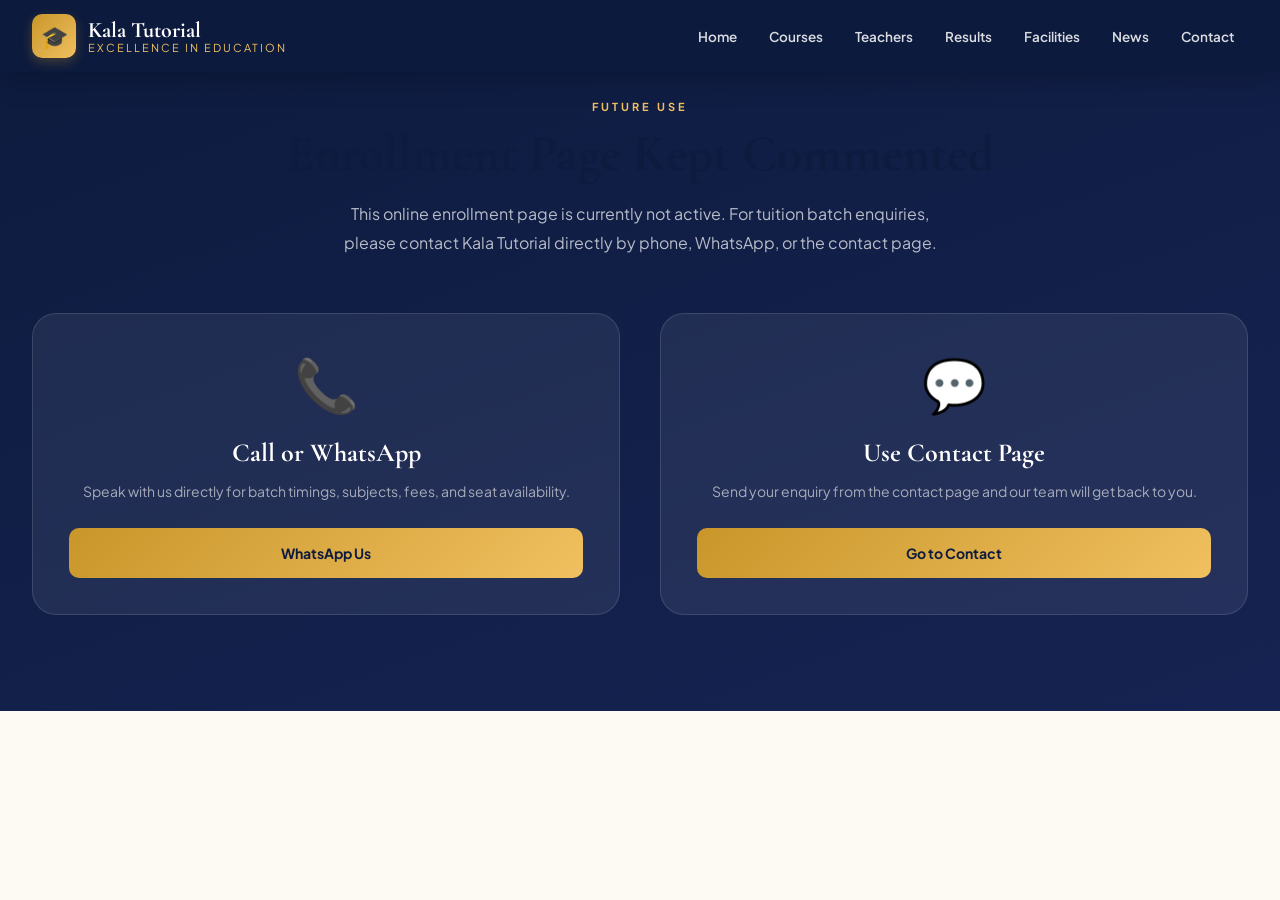
==== admission.html @ 223f5831 "Initialize project for Vercel deployment" ====
<!DOCTYPE html>
<html lang="en">
<head>
<meta charset="UTF-8">
<meta name="viewport" content="width=device-width, initial-scale=1.0">
<title>Admission | Kala Tutorial</title>
<link href="https://fonts.googleapis.com/css2?family=Cormorant+Garamond:ital,wght@0,400;0,600;0,700;1,400&family=Plus+Jakarta+Sans:wght@300;400;500;600;700&display=swap" rel="stylesheet">
<link rel="stylesheet" href="styles.css">
</head>
<body>
<nav id="navbar" class="scrolled">
  <div class="nav-inner">
    <a href="index.html" class="nav-logo">
      <div class="nav-logo-icon">&#127891;</div>
      <div class="nav-logo-text">Kala Tutorial<span>Excellence in Education</span></div>
    </a>
    <div class="nav-links">
      <a href="index.html">Home</a>
      <a href="courses.html">Courses</a>
      <a href="teachers.html">Teachers</a>
      <a href="results.html">Results</a>
      <a href="facilities.html">Facilities</a>
      <a href="news.html">News</a>
      <a href="contact.html">Contact</a>
      <!-- <a href="admission.html" class="nav-cta active">Enroll Now</a> -->
    </div>
  </div>
</nav>

<section id="admission" style="padding-top:100px">
  <div class="section-inner admission-inner">
    <div class="section-header center reveal">
      <div class="section-eyebrow" style="color:var(--gold-light)">Future Use</div>
      <h2 class="section-title">Enrollment Page Kept Commented</h2>
      <p class="section-sub" style="margin:0 auto;color:rgba(255,255,255,0.7)">This online enrollment page is currently not active. For tuition batch enquiries, please contact Kala Tutorial directly by phone, WhatsApp, or the contact page.</p>
    </div>
    <div class="portal-grid reveal">
      <div class="portal-card">
        <div class="portal-icon">&#128222;</div>
        <div class="portal-title">Call or WhatsApp</div>
        <p class="portal-desc">Speak with us directly for batch timings, subjects, fees, and seat availability.</p>
        <a href="https://wa.me/9177646445" class="btn-primary" style="width:100%;justify-content:center">WhatsApp Us</a>
      </div>
      <div class="portal-card">
        <div class="portal-icon">&#128172;</div>
        <div class="portal-title">Use Contact Page</div>
        <p class="portal-desc">Send your enquiry from the contact page and our team will get back to you.</p>
        <a href="contact.html" class="btn-primary" style="width:100%;justify-content:center">Go to Contact</a>
      </div>
    </div>
  </div>
</section>

<!-- Original enrollment page kept commented for later use.
<section id="admission" style="padding-top:100px">
  <div class="section-inner admission-inner">
    <div class="admission-grid">
      <div class="admission-info reveal">
        <div class="section-eyebrow" style="color:var(--gold-light)">Join Us</div>
        <h2 class="section-title">Admissions & Batch Enquiry</h2>
        <p class="section-sub">Simple, transparent process for joining our tuition batches. Limited seats available - enquire early.</p>
        <div class="process-steps">
          <div class="step-item"><div class="step-num">1</div><div><div class="step-title">Fill the Enquiry Form</div><div class="step-desc">Share your child's details and preferred subject or batch online, or visit our centre.</div></div></div>
          <div class="step-item"><div class="step-num">2</div><div><div class="step-title">Assessment Test</div><div class="step-desc">A short diagnostic test helps us understand your child's current level and support needs.</div></div></div>
          <div class="step-item"><div class="step-num">3</div><div><div class="step-title">Counselling Session</div><div class="step-desc">We recommend the right subject combination, batch, and study plan based on performance and goals.</div></div></div>
          <div class="step-item"><div class="step-num">4</div><div><div class="step-title">Fee Payment & Batch Confirmation</div><div class="step-desc">Complete the fee payment and receive your batch timing, fee receipt, and start date details.</div></div></div>
        </div>
        <div style="margin-top:28px;padding:16px 20px;background:rgba(201,150,42,0.1);border:1px solid rgba(201,150,42,0.25);border-radius:12px">
          <div style="font-size:13px;color:rgba(255,255,255,0.8)"><strong style="color:var(--gold-light)">Documents Required:</strong><br>Last mark sheet, one student photo, and parent contact details</div>
        </div>
      </div>
      <div class="admission-form reveal">
        <div class="form-title">&#128221; Tuition Enquiry Form</div>
        <div class="form-grid">
          <div class="form-field"><label class="form-label">Student Name</label><input class="form-input" type="text" placeholder="Full Name"></div>
          <div class="form-field"><label class="form-label">Parent Name</label><input class="form-input" type="text" placeholder="Parent / Guardian"></div>
          <div class="form-field"><label class="form-label">Class / Grade</label>
            <select class="form-select"><option value="">Select Class</option><option>Class 1-5</option><option>Class 6</option><option>Class 7</option><option>Class 8</option><option>Class 9</option><option>Class 10</option><option>Class 11 (Science)</option><option>Class 11 (Commerce)</option><option>Class 12 (Science)</option><option>Class 12 (Commerce)</option></select></div>
          <div class="form-field"><label class="form-label">Phone Number</label><input class="form-input" type="tel" placeholder="+91 77646 46445"></div>
          <div class="form-field full"><label class="form-label">Subjects Interested In</label><input class="form-input" type="text" placeholder="e.g. Mathematics, Physics, Chemistry"></div>
          <div class="form-field"><label class="form-label">Preferred Batch</label>
            <select class="form-select"><option>Morning Batch</option><option>Evening Batch</option><option>Weekend Batch</option></select></div>
          <div class="form-field"><label class="form-label">Board</label>
            <select class="form-select"><option>CBSE</option><option>State Board</option><option>ICSE</option><option>Other</option></select></div>
          <div class="form-field full"><label class="form-label">Message (Optional)</label><textarea class="form-textarea" placeholder="Any questions or special requirements?"></textarea></div>
        </div>
        <button class="btn-primary form-submit" onclick="submitForm()">Submit Enquiry &rarr;</button>
      </div>
    </div>
  </div>
</section>

<div class="modal-overlay" id="successModal">
  <div class="modal" style="text-align:center">
    <button class="modal-close" onclick="closeSuccess()">&#10005;</button>
    <div class="modal-icon">&#9989;</div>
    <div class="modal-title">Enquiry Submitted!</div>
    <p class="modal-sub" style="margin-bottom:24px">Thank you! Our team will contact you within 24 hours on WhatsApp or phone.</p>
    <button class="btn-primary" style="margin:0 auto" onclick="closeSuccess()">Great, Thanks!</button>
  </div>
</div>
-->

<script src="script.js"></script>
</body>
</html>
---- styles.css ----
:root {
  --navy: #0d1b3e;
  --navy-light: #162352;
  --gold: #c9962a;
  --gold-light: #f0c060;
  --cream: #fdf9f3;
  --white: #ffffff;
  --gray: #6b7280;
  --gray-light: #f3f0eb;
  --green: #1a7a4a;
  --red: #c0392b;
  --text: #1a1a2e;
  --border: #e2dbd0;
  --shadow: 0 8px 40px rgba(13,27,62,0.10);
  --shadow-gold: 0 8px 32px rgba(201,150,42,0.18);
}

*,*::before,*::after{box-sizing:border-box;margin:0;padding:0}
html{scroll-behavior:smooth}
body{font-family:'Plus Jakarta Sans',sans-serif;background:var(--cream);color:var(--text);overflow-x:hidden}

/* ===== SCROLLBAR ===== */
::-webkit-scrollbar{width:6px}
::-webkit-scrollbar-track{background:var(--cream)}
::-webkit-scrollbar-thumb{background:var(--gold);border-radius:3px}

/* ===== NAV ===== */
#navbar{position:fixed;top:0;left:0;right:0;z-index:1000;transition:all 0.3s ease;background:linear-gradient(135deg,var(--navy) 0%,var(--navy-light) 100%);box-shadow:0 4px 20px rgba(13,27,62,0.3)}
#navbar.scrolled{background:rgba(13,27,62,0.98);backdrop-filter:blur(16px);box-shadow:0 4px 30px rgba(0,0,0,0.25)}
.nav-inner{max-width:1280px;margin:0 auto;padding:0 32px;display:flex;align-items:center;justify-content:space-between;height:72px}
.nav-logo{display:flex;align-items:center;gap:12px;text-decoration:none;transition:transform 0.2s}
.nav-logo:hover{transform:scale(1.02)}
.nav-logo-icon{width:44px;height:44px;background:linear-gradient(135deg,var(--gold),var(--gold-light));border-radius:10px;display:flex;align-items:center;justify-content:center;font-size:22px;flex-shrink:0;box-shadow:0 4px 12px rgba(201,150,42,0.3)}
.nav-logo-text{font-family:'Cormorant Garamond',serif;font-size:22px;font-weight:700;color:white;line-height:1.1}
.nav-logo-text span{display:block;font-size:11px;font-family:'Plus Jakarta Sans',sans-serif;font-weight:400;color:var(--gold-light);letter-spacing:2px;text-transform:uppercase}
.nav-links{display:flex;align-items:center;gap:4px}
.nav-links a{color:rgba(255,255,255,0.85);text-decoration:none;font-size:13.5px;font-weight:600;padding:8px 14px;border-radius:8px;transition:all 0.2s;position:relative}
.nav-links a:hover{color:white;background:rgba(255,255,255,0.15)}
.nav-links a.active{color:var(--gold-light);background:rgba(201,150,42,0.15)}
.nav-cta{background:linear-gradient(135deg,var(--gold),var(--gold-light));color:var(--navy)!important;padding:10px 22px!important;border-radius:8px!important;font-weight:700!important;font-size:13px!important;box-shadow:0 4px 12px rgba(201,150,42,0.3)!important}
.nav-cta:hover{transform:translateY(-2px);box-shadow:0 6px 20px rgba(201,150,42,0.4)!important;background:linear-gradient(135deg,var(--gold-light),var(--gold))!important}
.hamburger{display:none;flex-direction:column;gap:5px;cursor:pointer;padding:8px}
.hamburger span{display:block;width:24px;height:2px;background:white;border-radius:2px;transition:all 0.3s}
.mobile-menu{display:none;position:fixed;top:72px;left:0;right:0;background:linear-gradient(180deg,var(--navy) 0%,var(--navy-light) 100%);padding:20px 32px;flex-direction:column;gap:4px;z-index:999;box-shadow:0 8px 24px rgba(0,0,0,0.3)}
.mobile-menu a{color:rgba(255,255,255,0.85);text-decoration:none;font-size:14px;font-weight:600;padding:12px 0;border-bottom:1px solid rgba(255,255,255,0.1);transition:color 0.2s}
.mobile-menu a:hover{color:var(--gold-light)}
.mobile-menu.open{display:flex}

/* ===== HERO ===== */
#hero{min-height:100vh;background:linear-gradient(160deg,var(--navy) 0%,var(--navy-light) 60%,#1e3a5f 100%);position:relative;display:flex;align-items:center;overflow:hidden}
.hero-bg-circles{position:absolute;inset:0;overflow:hidden;pointer-events:none}
.hero-circle{position:absolute;border-radius:50%;opacity:0.06}
.hero-circle:nth-child(1){width:600px;height:600px;background:var(--gold);top:-200px;right:-100px}
.hero-circle:nth-child(2){width:400px;height:400px;background:var(--gold-light);bottom:-150px;left:-100px}
.hero-circle:nth-child(3){width:200px;height:200px;background:white;top:40%;right:20%}
.hero-grid{position:absolute;inset:0;background-image:linear-gradient(rgba(255,255,255,0.03) 1px,transparent 1px),linear-gradient(90deg,rgba(255,255,255,0.03) 1px,transparent 1px);background-size:60px 60px}
.hero-inner{max-width:1280px;margin:0 auto;padding:120px 32px 80px;display:grid;grid-template-columns:1fr 1fr;gap:64px;align-items:center;position:relative;z-index:2}
.hero-badge{display:inline-flex;align-items:center;gap:8px;background:rgba(201,150,42,0.15);border:1px solid rgba(201,150,42,0.3);border-radius:30px;padding:8px 18px;margin-bottom:24px}
.hero-badge-dot{width:8px;height:8px;border-radius:50%;background:var(--gold);animation:pulse 2s infinite}
.hero-badge span{font-size:12px;color:var(--gold-light);font-weight:600;letter-spacing:1px;text-transform:uppercase}
@keyframes pulse{0%,100%{opacity:1;transform:scale(1)}50%{opacity:0.6;transform:scale(1.2)}}
.hero-title{font-family:'Cormorant Garamond',serif;font-size:clamp(42px,5vw,72px);font-weight:700;color:white;line-height:1.1;margin-bottom:24px}
.hero-title em{color:var(--gold-light);font-style:italic}
.hero-subtitle{font-size:16px;color:rgba(255,255,255,0.7);line-height:1.8;margin-bottom:40px;max-width:480px}
.hero-actions{display:flex;gap:16px;flex-wrap:wrap}
.btn-primary{background:linear-gradient(135deg,var(--gold),var(--gold-light));color:var(--navy);font-weight:700;font-size:14px;padding:16px 32px;border-radius:10px;text-decoration:none;transition:all 0.25s;border:none;cursor:pointer;display:inline-flex;align-items:center;gap:8px}
.btn-primary:hover{transform:translateY(-2px);box-shadow:var(--shadow-gold)}
.btn-outline{background:transparent;border:2px solid rgba(255,255,255,0.3);color:white;font-weight:600;font-size:14px;padding:14px 28px;border-radius:10px;text-decoration:none;transition:all 0.25s;cursor:pointer;display:inline-flex;align-items:center;gap:8px}
.btn-outline:hover{border-color:white;background:rgba(255,255,255,0.08)}
.hero-stats{display:flex;gap:32px;margin-top:48px;padding-top:40px;border-top:1px solid rgba(255,255,255,0.1)}
.hero-stat .num{font-family:'Cormorant Garamond',serif;font-size:36px;font-weight:700;color:var(--gold-light)}
.hero-stat .lbl{font-size:12px;color:rgba(255,255,255,0.55);margin-top:2px;letter-spacing:0.5px}
.hero-visual{position:relative}
.hero-card-stack{position:relative;height:420px}
.hero-card{position:absolute;background:rgba(255,255,255,0.07);backdrop-filter:blur(12px);border:1px solid rgba(255,255,255,0.12);border-radius:20px;padding:24px;color:white}
.hero-card:nth-child(1){width:280px;top:0;right:0;animation:float1 4s ease-in-out infinite}
.hero-card:nth-child(2){width:240px;top:140px;right:80px;animation:float2 5s ease-in-out infinite}
.hero-card:nth-child(3){width:200px;bottom:20px;right:20px;animation:float3 3.5s ease-in-out infinite}
@keyframes float1{0%,100%{transform:translateY(0)}50%{transform:translateY(-12px)}}
@keyframes float2{0%,100%{transform:translateY(0)}50%{transform:translateY(10px)}}
@keyframes float3{0%,100%{transform:translateY(0)}50%{transform:translateY(-8px)}}
.hc-icon{font-size:28px;margin-bottom:12px}
.hc-title{font-size:14px;font-weight:700;margin-bottom:4px}
.hc-sub{font-size:12px;color:rgba(255,255,255,0.6)}
.hc-bar{height:4px;background:rgba(255,255,255,0.1);border-radius:2px;margin-top:14px;overflow:hidden}
.hc-fill{height:100%;border-radius:2px;background:linear-gradient(90deg,var(--gold),var(--gold-light))}

/* ===== SECTION SHARED ===== */
section{padding:96px 32px}
.section-inner{max-width:1280px;margin:0 auto}
.section-eyebrow{font-size:11px;font-weight:700;letter-spacing:3px;text-transform:uppercase;color:var(--gold);margin-bottom:12px}
.section-title{font-family:'Cormorant Garamond',serif;font-size:clamp(32px,4vw,52px);font-weight:700;color:var(--navy);line-height:1.15;margin-bottom:16px}
.section-sub{font-size:16px;color:var(--gray);line-height:1.8;max-width:600px}
.section-header{margin-bottom:56px}
.section-header.center{text-align:center}
.section-header.center .section-sub{margin:0 auto}

/* ===== COURSES ===== */
#courses{background:white}
.courses-grid{display:grid;grid-template-columns:repeat(auto-fill,minmax(300px,1fr));gap:24px}
.course-card{border:1.5px solid var(--border);border-radius:20px;overflow:hidden;transition:all 0.3s;cursor:pointer}
.course-card:hover{transform:translateY(-6px);box-shadow:var(--shadow);border-color:var(--gold)}
.cc-header{padding:28px 28px 20px;background:linear-gradient(135deg,var(--navy),var(--navy-light))}
.cc-icon{font-size:36px;margin-bottom:14px;display:block}
.cc-subject{font-family:'Cormorant Garamond',serif;font-size:22px;font-weight:700;color:white;margin-bottom:4px}
.cc-grade{font-size:12px;color:rgba(255,255,255,0.6);letter-spacing:1px;text-transform:uppercase}
.cc-body{padding:22px 28px}
.cc-row{display:flex;justify-content:space-between;align-items:center;font-size:13px;padding:8px 0;border-bottom:1px solid var(--gray-light)}
.cc-row:last-of-type{border-bottom:none}
.cc-label{color:var(--gray)}
.cc-value{font-weight:600;color:var(--navy)}
.cc-fee{font-family:'Cormorant Garamond',serif;font-size:22px;font-weight:700;color:var(--gold);margin-top:16px}
.cc-enroll{display:block;text-align:center;background:var(--navy);color:white;padding:12px;border-radius:10px;margin-top:16px;text-decoration:none;font-size:13px;font-weight:600;transition:background 0.2s}
.course-card:hover .cc-enroll{background:var(--gold);color:var(--navy)}

/* ===== TEACHERS ===== */
#founder{background:linear-gradient(135deg,var(--navy) 0%,#1d3b68 52%,#234a7c 100%);color:white;padding-top:120px;position:relative;overflow:hidden}
#founder::before{content:'';position:absolute;inset:0;background-image:radial-gradient(rgba(247,231,186,0.12) 1px,transparent 1px);background-size:28px 28px;opacity:0.35}
.founder-layout{position:relative;z-index:1;display:grid;grid-template-columns:minmax(280px,360px) minmax(0,1fr);gap:56px;align-items:center}
.founder-visual{display:flex;flex-direction:column;align-items:center}
.founder-photo-card{width:min(100%,340px);padding:14px;border-radius:36px;background:linear-gradient(160deg,rgba(255,255,255,0.18),rgba(255,255,255,0.05));box-shadow:0 24px 70px rgba(0,0,0,0.28);backdrop-filter:blur(6px)}
.founder-photo-image{display:block;width:100%;height:auto;border-radius:28px;background:#123}
.founder-badge{margin-top:18px;padding:10px 18px;border-radius:999px;background:rgba(247,231,186,0.14);border:1px solid rgba(247,231,186,0.28);color:var(--gold-light);font-size:12px;font-weight:700;letter-spacing:1.2px;text-transform:uppercase}
.founder-copy{max-width:760px}
.founder-eyebrow{color:var(--gold-light)}
.founder-title{color:white;margin:12px 0 16px}
.founder-lead{font-size:18px;line-height:1.8;color:rgba(255,255,255,0.9);margin-bottom:16px}
.founder-text{font-size:15px;line-height:1.9;color:rgba(255,255,255,0.72);margin-bottom:28px}
.founder-meta-grid{display:grid;grid-template-columns:repeat(2,minmax(0,1fr));gap:16px}
.founder-meta-card{padding:18px 20px;border-radius:18px;background:white;color:var(--navy);box-shadow:0 16px 30px rgba(0,0,0,0.14)}
.founder-meta-label{font-size:12px;font-weight:700;letter-spacing:1px;text-transform:uppercase;color:var(--gray);margin-bottom:8px}
.founder-meta-value{font-size:15px;font-weight:600;line-height:1.6}
#teachers{background:var(--gray-light)}
.teachers-grid{display:grid;grid-template-columns:repeat(auto-fill,minmax(240px,1fr));gap:24px}
.teacher-card{background:white;border-radius:20px;overflow:hidden;text-align:center;transition:all 0.3s;border:1.5px solid var(--border)}
.teacher-card:hover{transform:translateY(-4px);box-shadow:var(--shadow)}
.tc-avatar{height:140px;display:flex;align-items:center;justify-content:center;font-size:60px;background:linear-gradient(135deg,var(--gray-light),var(--border))}
.tc-body{padding:20px 18px}
.tc-name{font-family:'Cormorant Garamond',serif;font-size:20px;font-weight:700;color:var(--navy);margin-bottom:4px}
.tc-subject{font-size:12px;color:var(--gold);font-weight:700;letter-spacing:1px;text-transform:uppercase;margin-bottom:8px}
.tc-exp{font-size:13px;color:var(--gray);margin-bottom:10px}
.tc-qual{font-size:12px;background:var(--gray-light);color:var(--navy);padding:4px 12px;border-radius:20px;display:inline-block;font-weight:500}

/* ===== RESULTS ===== */
#results{background:linear-gradient(160deg,var(--navy) 0%,#1a2d5e 100%);position:relative;overflow:hidden}
#results::before{content:'';position:absolute;inset:0;background-image:radial-gradient(rgba(201,150,42,0.08) 1px,transparent 1px);background-size:40px 40px}
.results-inner{position:relative;z-index:2}
.results-grid{display:grid;grid-template-columns:1fr 1fr;gap:40px;align-items:center}
.results-content .section-title{color:white}
.results-content .section-sub{color:rgba(255,255,255,0.65)}
.toppers-list{margin-top:36px;display:flex;flex-direction:column;gap:16px}
.topper-item{display:flex;align-items:center;gap:16px;background:rgba(255,255,255,0.06);border:1px solid rgba(255,255,255,0.1);border-radius:14px;padding:16px 20px}
.topper-rank{width:36px;height:36px;border-radius:50%;display:flex;align-items:center;justify-content:center;font-size:16px;font-weight:800;font-family:'Cormorant Garamond',serif;flex-shrink:0}
.rank-gold{background:var(--gold);color:var(--navy)}
.rank-silver{background:#b0b0b0;color:white}
.rank-bronze{background:#cd7f32;color:white}
.topper-info{flex:1}
.topper-name{font-weight:700;color:white;font-size:15px}
.topper-subject{font-size:12px;color:rgba(255,255,255,0.55)}
.topper-score{font-family:'Cormorant Garamond',serif;font-size:22px;font-weight:700;color:var(--gold-light)}
.results-stats{display:grid;grid-template-columns:1fr 1fr;gap:20px}
.result-stat{background:rgba(255,255,255,0.06);border:1px solid rgba(255,255,255,0.1);border-radius:16px;padding:28px;text-align:center}
.result-stat .big{font-family:'Cormorant Garamond',serif;font-size:48px;font-weight:700;color:var(--gold-light);line-height:1}
.result-stat .lbl{font-size:13px;color:rgba(255,255,255,0.55);margin-top:8px}

/* ===== TESTIMONIALS ===== */
#testimonials{background:white}
.testimonials-grid{display:grid;grid-template-columns:repeat(auto-fill,minmax(320px,1fr));gap:24px}
.testi-card{background:var(--cream);border:1.5px solid var(--border);border-radius:20px;padding:30px;position:relative;transition:all 0.3s}
.testi-card:hover{transform:translateY(-4px);box-shadow:var(--shadow);border-color:var(--gold)}
.testi-quote{font-size:48px;color:var(--gold);line-height:1;font-family:'Cormorant Garamond',serif;margin-bottom:12px}
.testi-text{font-size:14px;color:var(--gray);line-height:1.8;margin-bottom:20px}
.testi-author{display:flex;align-items:center;gap:12px}
.testi-avatar{width:44px;height:44px;border-radius:50%;background:linear-gradient(135deg,var(--navy),var(--navy-light));display:flex;align-items:center;justify-content:center;font-size:18px;flex-shrink:0}
.testi-name{font-weight:700;font-size:14px;color:var(--navy)}
.testi-role{font-size:12px;color:var(--gray)}
.testi-stars{color:var(--gold);font-size:13px;margin-bottom:14px}

/* ===== GALLERY ===== */
#gallery{background:linear-gradient(180deg,#f7f2ea 0%,white 100%);position:relative;overflow:hidden}
#gallery::before{content:'';position:absolute;inset:0;background:radial-gradient(circle at top right,rgba(201,150,42,0.12),transparent 28%),radial-gradient(circle at bottom left,rgba(13,27,62,0.08),transparent 26%)}
#gallery .section-inner{position:relative;z-index:1}
.gallery-grid{display:grid;grid-template-columns:repeat(12,minmax(0,1fr));grid-auto-rows:76px;gap:22px}
.gallery-item{grid-column:span 4;grid-row:span 4;background:white;border:1.5px solid var(--border);border-radius:28px;overflow:hidden;display:grid;grid-template-rows:minmax(0,1fr) auto;min-height:0;box-shadow:0 18px 50px rgba(13,27,62,0.08);transition:transform 0.3s,border-color 0.3s,box-shadow 0.3s}
.gallery-item:hover{transform:translateY(-6px);border-color:rgba(201,150,42,0.5);box-shadow:0 24px 60px rgba(13,27,62,0.14)}
.gallery-item.large{grid-column:span 6;grid-row:span 5}
.gallery-item.medium{grid-column:span 6;grid-row:span 4}
.gallery-visual{position:relative;min-height:220px;padding:24px;display:flex;align-items:flex-end}
.gallery-visual::before{content:'';position:absolute;inset:16px;border-radius:22px;border:1px solid rgba(255,255,255,0.18);background:linear-gradient(180deg,rgba(255,255,255,0.08),rgba(255,255,255,0))}
.gallery-visual::after{content:'';position:absolute;width:180px;height:180px;border-radius:50%;right:-36px;top:-42px;background:rgba(255,255,255,0.12);filter:blur(2px)}
.gallery-badge{position:absolute;top:24px;left:24px;padding:8px 14px;border-radius:999px;background:rgba(255,255,255,0.14);border:1px solid rgba(255,255,255,0.2);color:white;font-size:11px;font-weight:700;letter-spacing:1.2px;text-transform:uppercase;backdrop-filter:blur(10px)}
.gallery-icon-wrap{position:relative;z-index:1;width:88px;height:88px;border-radius:24px;background:rgba(255,255,255,0.16);border:1px solid rgba(255,255,255,0.18);display:flex;align-items:center;justify-content:center;font-size:40px;backdrop-filter:blur(8px);box-shadow:0 18px 32px rgba(0,0,0,0.18)}
.gallery-body{padding:22px 22px 24px;background:white}
.gallery-kicker{font-size:11px;font-weight:700;letter-spacing:1.8px;text-transform:uppercase;color:var(--gold);margin-bottom:10px}
.gallery-title{font-family:'Cormorant Garamond',serif;font-size:28px;font-weight:700;line-height:1.12;color:var(--navy);margin-bottom:12px}
.gallery-item:not(.large) .gallery-title{font-size:24px}
.gallery-copy{font-size:14px;line-height:1.75;color:var(--gray)}
.gallery-meta{display:flex;flex-wrap:wrap;gap:10px;margin-top:18px}
.gallery-meta span{display:inline-flex;align-items:center;padding:7px 12px;border-radius:999px;background:var(--gray-light);font-size:12px;font-weight:600;color:var(--navy)}
.theme-honors .gallery-visual{background:linear-gradient(145deg,#0f2047,#214b83)}
.theme-labs .gallery-visual{background:linear-gradient(145deg,#165242,#2d9e6b)}
.theme-library .gallery-visual{background:linear-gradient(145deg,#6d4314,#c9962a)}
.theme-quiz .gallery-visual{background:linear-gradient(145deg,#44206b,#8352c2)}
.theme-arts .gallery-visual{background:linear-gradient(145deg,#1c4970,#3aa1dd)}
.theme-sports .gallery-visual{background:linear-gradient(145deg,#741f1f,#d04b4b)}

/* ===== SCHEDULE ===== */
#schedule{background:white}
.schedule-table{width:100%;border-collapse:collapse;border-radius:16px;overflow:hidden;box-shadow:var(--shadow)}
.schedule-table th{background:var(--navy);color:white;padding:16px 20px;text-align:left;font-size:13px;font-weight:600;letter-spacing:0.5px}
.schedule-table td{padding:14px 20px;font-size:14px;border-bottom:1px solid var(--gray-light)}
.schedule-table tr:last-child td{border-bottom:none}
.schedule-table tr:hover td{background:var(--gray-light)}
.batch-tag{display:inline-block;font-size:11px;padding:3px 10px;border-radius:20px;font-weight:700}
.batch-morning{background:#dbeafe;color:#1e40af}
.batch-evening{background:#fef3c7;color:#92400e}
.batch-weekend{background:#d1fae5;color:#065f46}

/* ===== FEES ===== */
#fees{background:var(--gray-light)}
.fees-grid{display:grid;grid-template-columns:repeat(auto-fill,minmax(280px,1fr));gap:24px}
.fee-card{background:white;border:2px solid var(--border);border-radius:20px;padding:32px;transition:all 0.3s;position:relative;overflow:hidden}
.fee-card.popular{border-color:var(--gold)}
.fee-card.popular::before{content:'MOST POPULAR';position:absolute;top:16px;right:-28px;background:var(--gold);color:var(--navy);font-size:10px;font-weight:800;padding:6px 36px;transform:rotate(45deg);letter-spacing:1px}
.fee-plan{font-size:12px;font-weight:700;letter-spacing:2px;text-transform:uppercase;color:var(--gray);margin-bottom:12px}
.fee-amount{font-family:'Cormorant Garamond',serif;font-size:48px;font-weight:700;color:var(--navy);margin-bottom:4px}
.fee-amount span{font-size:20px;font-family:'Plus Jakarta Sans',sans-serif}
.fee-period{font-size:13px;color:var(--gray);margin-bottom:24px}
.fee-features{list-style:none;margin-bottom:28px}
.fee-features li{font-size:14px;padding:8px 0;border-bottom:1px solid var(--gray-light);display:flex;align-items:center;gap:10px;color:var(--text)}
.fee-features li::before{content:'✓';color:var(--green);font-weight:800;font-size:13px;flex-shrink:0}
.fee-card:hover{transform:translateY(-4px);box-shadow:var(--shadow)}

/* ===== FACILITIES ===== */
#facilities{background:white}
.facilities-grid{display:grid;grid-template-columns:repeat(auto-fill,minmax(200px,1fr));gap:20px}
.facility-item{text-align:center;padding:32px 20px;border:1.5px solid var(--border);border-radius:16px;transition:all 0.3s}
.facility-item:hover{border-color:var(--gold);transform:translateY(-4px);box-shadow:var(--shadow)}
.facility-icon{font-size:40px;margin-bottom:14px}
.facility-name{font-weight:700;font-size:14px;color:var(--navy);margin-bottom:6px}
.facility-desc{font-size:12px;color:var(--gray);line-height:1.6}

/* ===== ADMISSION ===== */
#admission{background:linear-gradient(160deg,#0d1b3e,#162352)}
.admission-inner{position:relative;z-index:2}
.admission-grid{display:grid;grid-template-columns:1fr 1fr;gap:64px;align-items:start}
.admission-info .section-title{color:white}
.admission-info .section-sub{color:rgba(255,255,255,0.65)}
.process-steps{margin-top:36px;display:flex;flex-direction:column;gap:0}
.step-item{display:flex;gap:20px;position:relative;padding-bottom:32px}
.step-item:last-child{padding-bottom:0}
.step-item::before{content:'';position:absolute;left:16px;top:36px;bottom:0;width:1px;background:rgba(201,150,42,0.3)}
.step-item:last-child::before{display:none}
.step-num{width:32px;height:32px;border-radius:50%;background:var(--gold);color:var(--navy);font-weight:800;font-size:14px;display:flex;align-items:center;justify-content:center;flex-shrink:0;margin-top:2px}
.step-title{font-weight:700;color:white;margin-bottom:4px;font-size:15px}
.step-desc{font-size:13px;color:rgba(255,255,255,0.55);line-height:1.6}
.admission-form{background:white;border-radius:24px;padding:36px}
.form-title{font-family:'Cormorant Garamond',serif;font-size:24px;font-weight:700;color:var(--navy);margin-bottom:28px}
.form-grid{display:grid;grid-template-columns:1fr 1fr;gap:16px}
.form-field{display:flex;flex-direction:column;gap:6px}
.form-field.full{grid-column:span 2}
.form-label{font-size:12px;font-weight:700;color:var(--navy);letter-spacing:0.5px;text-transform:uppercase}
.form-input,.form-select,.form-textarea{width:100%;padding:12px 16px;border:1.5px solid var(--border);border-radius:10px;font-family:'Plus Jakarta Sans',sans-serif;font-size:14px;color:var(--text);background:var(--cream);outline:none;transition:border-color 0.2s}
.form-input:focus,.form-select:focus,.form-textarea:focus{border-color:var(--gold)}
.form-textarea{resize:vertical;min-height:80px}
.form-submit{width:100%;margin-top:8px}

/* ===== TRANSPORT ===== */
#transport{background:var(--gray-light)}
.routes-grid{display:grid;grid-template-columns:repeat(auto-fill,minmax(280px,1fr));gap:20px}
.route-card{background:white;border:1.5px solid var(--border);border-radius:16px;padding:22px;transition:all 0.3s}
.route-card:hover{border-color:var(--gold);box-shadow:var(--shadow)}
.route-header{display:flex;align-items:center;gap:12px;margin-bottom:16px}
.route-icon{width:40px;height:40px;background:var(--navy);border-radius:10px;display:flex;align-items:center;justify-content:center;font-size:18px}
.route-name{font-weight:700;font-size:15px;color:var(--navy)}
.route-stops{font-size:12px;color:var(--gray)}
.stop-list{display:flex;flex-direction:column;gap:6px}
.stop-item{font-size:13px;color:var(--text);padding:6px 0;border-bottom:1px solid var(--gray-light);display:flex;align-items:center;gap:8px}
.stop-item:last-child{border-bottom:none}
.stop-dot{width:6px;height:6px;border-radius:50%;background:var(--gold);flex-shrink:0}
.route-fee{margin-top:14px;font-size:13px;font-weight:700;color:var(--green);background:#d1fae5;padding:6px 12px;border-radius:8px;display:inline-block}

/* ===== NEWS ===== */
#news{background:white}
.news-grid{display:grid;grid-template-columns:repeat(auto-fill,minmax(300px,1fr));gap:24px}
.news-card{border:1.5px solid var(--border);border-radius:20px;overflow:hidden;transition:all 0.3s}
.news-card:hover{transform:translateY(-4px);box-shadow:var(--shadow);border-color:var(--gold)}
.nc-thumb{height:160px;background:linear-gradient(135deg,var(--navy),#2a4a8e);display:flex;align-items:center;justify-content:center;font-size:52px}
.nc-body{padding:24px}
.nc-category{font-size:11px;font-weight:700;letter-spacing:2px;color:var(--gold);text-transform:uppercase;margin-bottom:8px}
.nc-title{font-family:'Cormorant Garamond',serif;font-size:20px;font-weight:700;color:var(--navy);margin-bottom:10px;line-height:1.3}
.nc-excerpt{font-size:13px;color:var(--gray);line-height:1.7;margin-bottom:16px}
.nc-meta{display:flex;justify-content:space-between;align-items:center;font-size:12px;color:var(--gray)}
.nc-read{color:var(--gold);font-weight:700;text-decoration:none;font-size:12px}

/* ===== DISCLOSURE ===== */
#disclosure{background:var(--gray-light)}
.disclosure-table{width:100%;border-collapse:collapse;background:white;border-radius:16px;overflow:hidden;box-shadow:var(--shadow)}
.disclosure-table th{background:var(--navy);color:white;padding:14px 20px;text-align:left;font-size:13px;font-weight:600}
.disclosure-table td{padding:12px 20px;font-size:13px;border-bottom:1px solid var(--gray-light);vertical-align:top}
.disclosure-table td:first-child{font-weight:600;color:var(--navy);width:35%}
.disclosure-table td:last-child{color:var(--gray)}
.disclosure-table tr:last-child td{border-bottom:none}

/* ===== PORTAL ===== */
#portal{background:linear-gradient(160deg,var(--navy),#1e3a5f);padding:80px 32px}
.portal-grid{display:grid;grid-template-columns:1fr 1fr;gap:40px}
.portal-card{background:rgba(255,255,255,0.07);border:1px solid rgba(255,255,255,0.12);border-radius:24px;padding:36px;text-align:center;transition:all 0.3s}
.portal-card:hover{background:rgba(255,255,255,0.12);transform:translateY(-4px)}
.portal-icon{font-size:52px;margin-bottom:20px}
.portal-title{font-family:'Cormorant Garamond',serif;font-size:26px;font-weight:700;color:white;margin-bottom:12px}
.portal-desc{font-size:14px;color:rgba(255,255,255,0.6);line-height:1.7;margin-bottom:24px}
.portal-features{list-style:none;text-align:left;margin-bottom:28px}
.portal-features li{font-size:13px;color:rgba(255,255,255,0.7);padding:7px 0;border-bottom:1px solid rgba(255,255,255,0.07);display:flex;align-items:center;gap:10px}
.portal-features li::before{content:'→';color:var(--gold)}

/* ===== CONTACT ===== */
#contact{background:white}
.contact-grid{display:grid;grid-template-columns:1fr 1fr;gap:64px;align-items:start}
.contact-info{display:flex;flex-direction:column;gap:24px}
.ci-item{display:flex;align-items:flex-start;gap:16px;padding:20px;background:var(--cream);border-radius:14px;border:1.5px solid var(--border)}
.ci-icon{font-size:24px;flex-shrink:0}
.ci-label{font-size:12px;font-weight:700;color:var(--gray);letter-spacing:1px;text-transform:uppercase;margin-bottom:4px}
.ci-value{font-size:14px;font-weight:600;color:var(--navy);line-height:1.5}
.map-placeholder{height:280px;background:linear-gradient(135deg,#e8f4fd,#dbeafe);border-radius:16px;display:flex;align-items:center;justify-content:center;font-size:48px;border:2px dashed var(--border);margin-top:20px;position:relative;overflow:hidden}
.map-placeholder::after{content:'📍 Kala Tutorial, Nashik';position:absolute;bottom:16px;background:white;padding:8px 16px;border-radius:8px;font-size:12px;font-weight:600;color:var(--navy);box-shadow:0 4px 16px rgba(0,0,0,0.1)}

/* ===== WHATSAPP FLOAT ===== */
.whatsapp-btn{position:fixed;bottom:32px;right:32px;width:60px;height:60px;background:#25d366;border-radius:50%;display:flex;align-items:center;justify-content:center;font-size:28px;box-shadow:0 8px 32px rgba(37,211,102,0.4);z-index:900;text-decoration:none;transition:all 0.3s;animation:wabounce 2s ease-in-out infinite}
.whatsapp-btn:hover{transform:scale(1.1)}
@keyframes wabounce{0%,100%{transform:translateY(0)}50%{transform:translateY(-6px)}}
.wa-tooltip{position:absolute;right:70px;background:var(--navy);color:white;font-size:12px;font-weight:600;padding:8px 14px;border-radius:8px;white-space:nowrap;opacity:0;transition:opacity 0.2s;pointer-events:none}
.whatsapp-btn:hover .wa-tooltip{opacity:1}

/* ===== FOOTER ===== */
footer{background:var(--navy);color:white;padding:72px 32px 32px}
.footer-inner{max-width:1280px;margin:0 auto}
.footer-top{display:grid;grid-template-columns:2fr 1fr 1fr 1fr;gap:48px;margin-bottom:56px}
.footer-brand .nav-logo{margin-bottom:20px;display:inline-flex}
.footer-desc{font-size:14px;color:rgba(255,255,255,0.5);line-height:1.8;max-width:280px;margin-bottom:24px}
.footer-social{display:flex;gap:10px}
.social-btn{width:36px;height:36px;border-radius:8px;background:rgba(255,255,255,0.08);display:flex;align-items:center;justify-content:center;font-size:18px;text-decoration:none;transition:background 0.2s;color:white}
.social-btn:hover{background:var(--gold)}
.footer-col h4{font-size:12px;font-weight:700;letter-spacing:2px;color:var(--gold-light);text-transform:uppercase;margin-bottom:20px}
.footer-col ul{list-style:none}
.footer-col li{margin-bottom:10px}
.footer-col a{font-size:14px;color:rgba(255,255,255,0.5);text-decoration:none;transition:color 0.2s}
.footer-col a:hover{color:white}
.footer-bottom{border-top:1px solid rgba(255,255,255,0.08);padding-top:28px;display:flex;justify-content:space-between;align-items:center;flex-wrap:wrap;gap:12px}
.footer-bottom p{font-size:13px;color:rgba(255,255,255,0.35)}
.footer-bottom-links{display:flex;gap:24px}
.footer-bottom-links a{font-size:13px;color:rgba(255,255,255,0.35);text-decoration:none}
.footer-bottom-links a:hover{color:rgba(255,255,255,0.7)}

/* ===== MODAL ===== */
.modal-overlay{display:none;position:fixed;inset:0;background:rgba(0,0,0,0.6);backdrop-filter:blur(4px);z-index:2000;align-items:center;justify-content:center;padding:20px}
.modal-overlay.open{display:flex}
.modal{background:white;border-radius:24px;padding:40px;max-width:480px;width:100%;position:relative;animation:modalIn 0.3s ease}
@keyframes modalIn{from{opacity:0;transform:scale(0.95) translateY(10px)}to{opacity:1;transform:scale(1) translateY(0)}}
.modal-close{position:absolute;top:16px;right:16px;background:var(--gray-light);border:none;width:32px;height:32px;border-radius:50%;cursor:pointer;font-size:16px;display:flex;align-items:center;justify-content:center}
.modal-icon{font-size:48px;margin-bottom:16px;text-align:center}
.modal-title{font-family:'Cormorant Garamond',serif;font-size:28px;font-weight:700;color:var(--navy);text-align:center;margin-bottom:8px}
.modal-sub{font-size:14px;color:var(--gray);text-align:center;margin-bottom:28px}
.modal .form-grid{grid-template-columns:1fr}

/* ===== UTILS ===== */
.tag-pill{display:inline-block;font-size:11px;padding:4px 12px;border-radius:20px;font-weight:700}
.pill-blue{background:#dbeafe;color:#1e40af}
.pill-green{background:#d1fae5;color:#065f46}
.pill-gold{background:#fef3c7;color:#92400e}

/* ===== SCROLL REVEAL ===== */
.reveal{opacity:0;transform:translateY(24px);transition:opacity 0.6s ease,transform 0.6s ease}
.reveal.visible{opacity:1;transform:translateY(0)}

/* ===== RESPONSIVE ===== */
@media(max-width:1024px){
  .hero-inner,.results-grid,.admission-grid,.contact-grid,.portal-grid,.footer-top{grid-template-columns:1fr}
  .founder-layout{grid-template-columns:1fr;gap:32px}
  .hero-visual{display:none}
  .gallery-grid{grid-template-columns:repeat(2,minmax(0,1fr));grid-auto-rows:auto}
  .gallery-item,.gallery-item.large,.gallery-item.medium{grid-column:span 1;grid-row:auto}
  .footer-top{grid-template-columns:1fr 1fr}
}
@media(max-width:640px){
  section{padding:64px 20px}
  #founder{padding-top:104px}
  .founder-meta-grid{grid-template-columns:1fr}
  .founder-lead{font-size:16px}
  .founder-text{font-size:14px}
  .nav-links{display:none}
  .hamburger{display:flex}
  .form-grid{grid-template-columns:1fr}
  .form-field.full{grid-column:span 1}
  .hero-stats{flex-wrap:wrap;gap:20px}
  .gallery-grid{grid-template-columns:1fr}
  .gallery-visual{min-height:190px}
  .gallery-title{font-size:24px}
  .gallery-item:not(.large) .gallery-title{font-size:22px}
  .footer-top{grid-template-columns:1fr}
  .schedule-table{font-size:12px}
  .schedule-table th,.schedule-table td{padding:10px 12px}
}
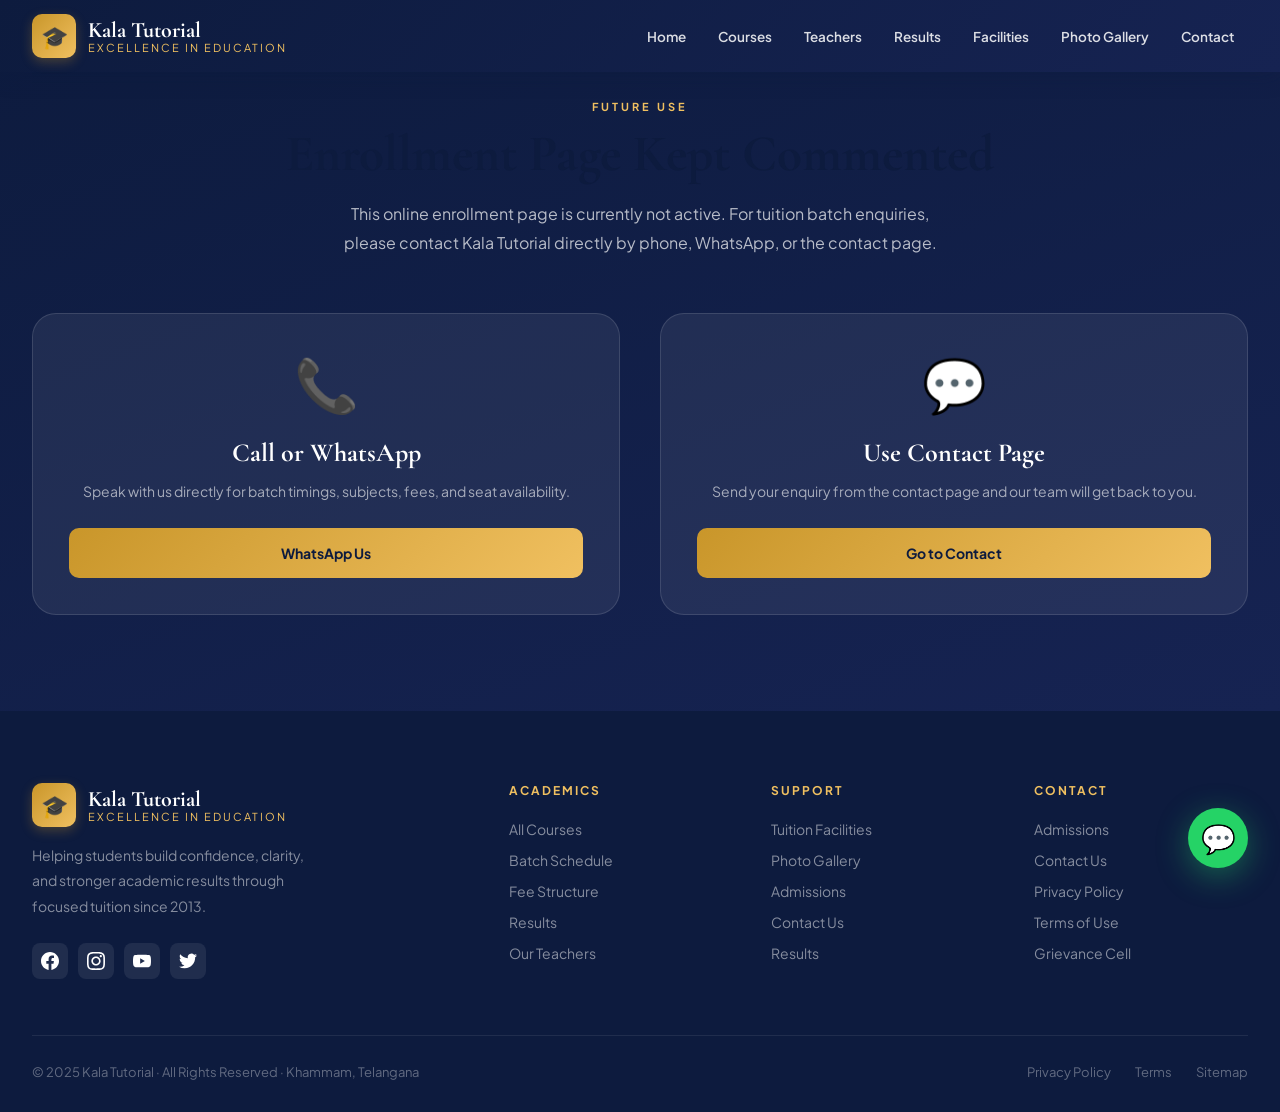
==== commit f1453a14: "first commit" ====
--- a/admission.html
+++ b/admission.html
@@ -20,7 +20,7 @@
       <a href="teachers.html">Teachers</a>
       <a href="results.html">Results</a>
       <a href="facilities.html">Facilities</a>
-      <a href="news.html">News</a>
+      <a href="news.html">Photo Gallery</a>
       <a href="contact.html">Contact</a>
       <!-- <a href="admission.html" class="nav-cta active">Enroll Now</a> -->
     </div>
@@ -101,6 +101,102 @@
 </div>
 -->
 
+<!-- FOOTER -->
+<footer>
+  <div class="footer-inner">
+    <div class="footer-top">
+      <div class="footer-brand">
+        <a href="index.html" class="nav-logo" style="margin-bottom:16px">
+          <div class="nav-logo-icon">&#127891;</div>
+          <div class="nav-logo-text">Kala Tutorial<span>Excellence in Education</span></div>
+        </a>
+        <p class="footer-desc">Helping students build confidence, clarity, and stronger academic results through focused tuition since 2013.</p>
+        <div class="footer-social">
+          <a href="https://facebook.com" target="_blank" class="social-btn" title="Facebook">
+            <svg width="18" height="18" fill="currentColor" viewBox="0 0 24 24"><path d="M24 12.073c0-6.627-5.373-12-12-12s-12 5.373-12 12c0 5.99 4.388 10.954 10.125 11.854v-8.385H7.078v-3.47h3.047V9.43c0-3.007 1.792-4.669 4.533-4.669 1.312 0 2.686.235 2.686.235v2.953H15.83c-1.491 0-1.956.925-1.956 1.874v2.25h3.328l-.532 3.47h-2.796v8.385C19.612 23.027 24 18.062 24 12.073z"/></svg>
+          </a>
+          <a href="https://instagram.com" target="_blank" class="social-btn" title="Instagram">
+            <svg width="18" height="18" fill="currentColor" viewBox="0 0 24 24"><path d="M12 2.163c3.204 0 3.584.012 4.85.07 3.252.148 4.771 1.691 4.919 4.919.058 1.265.069 1.645.069 4.849 0 3.205-.012 3.584-.069 4.849-.149 3.225-1.664 4.771-4.919 4.919-1.266.058-1.644.07-4.85.07-3.204 0-3.584-.012-4.849-.07-3.26-.149-4.771-1.699-4.919-4.92-.058-1.265-.07-1.644-.07-4.849 0-3.204.013-3.583.07-4.849.149-3.227 1.664-4.771 4.919-4.919 1.266-.057 1.645-.069 4.849-.069zm0-2.163c-3.259 0-3.667.014-4.947.072-4.358.2-6.78 2.618-6.98 6.98-.059 1.281-.073 1.689-.073 4.948 0 3.259.014 3.668.072 4.948.2 4.358 2.618 6.78 6.98 6.98 1.281.058 1.689.072 4.948.072 3.259 0 3.668-.014 4.948-.072 4.354-.2 6.782-2.618 6.979-6.98.059-1.28.073-1.689.073-4.948 0-3.259-.014-3.667-.072-4.947-.196-4.354-2.617-6.78-6.979-6.98-1.281-.059-1.69-.073-4.949-.073zm0 5.838c-3.403 0-6.162 2.759-6.162 6.162s2.759 6.163 6.162 6.163 6.162-2.759 6.162-6.163c0-3.403-2.759-6.162-6.162-6.162zm0 10.162c-2.209 0-4-1.79-4-4 0-2.209 1.791-4 4-4s4 1.791 4 4c0 2.21-1.791 4-4 4zm6.406-11.845c-.796 0-1.441.645-1.441 1.44s.645 1.44 1.441 1.44c.795 0 1.439-.645 1.439-1.44s-.644-1.44-1.439-1.44z"/></svg>
+          </a>
+          <a href="https://youtube.com" target="_blank" class="social-btn" title="YouTube">
+            <svg width="18" height="18" fill="currentColor" viewBox="0 0 24 24"><path d="M23.498 6.186a3.016 3.016 0 0 0-2.122-2.136C19.505 3.545 12 3.545 12 3.545s-7.505 0-9.377.505A3.017 3.017 0 0 0 .502 6.186C0 8.07 0 12 0 12s0 3.93.502 5.814a3.016 3.016 0 0 0 2.122 2.136c1.871.505 9.376.505 9.376.505s7.505 0 9.377-.505a3.015 3.015 0 0 0 2.122-2.136C24 15.93 24 12 24 12s0-3.93-.502-5.814zM9.545 15.568V8.432L15.818 12l-6.273 3.568z"/></svg>
+          </a>
+          <a href="https://twitter.com" target="_blank" class="social-btn" title="Twitter">
+            <svg width="18" height="18" fill="currentColor" viewBox="0 0 24 24"><path d="M23.953 4.57a10 10 0 01-2.825.775 4.958 4.958 0 002.163-2.723c-.951.555-2.005.959-3.127 1.184a4.92 4.92 0 00-8.384 4.482C7.69 8.095 4.067 6.13 1.64 3.162a4.822 4.822 0 00-.666 2.475c0 1.71.87 3.213 2.188 4.096a4.904 4.904 0 01-2.228-.616v.06a4.923 4.923 0 003.946 4.827 4.996 4.996 0 01-2.212.085 4.936 4.936 0 004.604 3.417 9.867 9.867 0 01-6.102 2.105c-.39 0-.779-.023-1.17-.067a13.995 13.995 0 007.557 2.209c9.053 0 13.998-7.496 13.998-13.985 0-.21 0-.42-.015-.63A9.935 9.935 0 0024 4.59z"/></svg>
+          </a>
+        </div>
+      </div>
+      <div class="footer-col">
+        <h4>Academics</h4>
+        <ul>
+          <li><a href="courses.html">All Courses</a></li>
+          <li><a href="facilities.html#schedule">Batch Schedule</a></li>
+          <li><a href="facilities.html#fees">Fee Structure</a></li>
+          <li><a href="results.html">Results</a></li>
+          <li><a href="teachers.html">Our Teachers</a></li>
+        </ul>
+      </div>
+      <!-- Future school-only footer column kept commented for later rollout.
+      <div class="footer-col">
+        <h4>School</h4>
+        <ul>
+          <li><a href="facilities.html">Facilities</a></li>
+          <li><a href="facilities.html#transport">Transport</a></li>
+          <li><a href="index.html#portal">Student Portal</a></li>
+          <li><a href="news.html">Photo Gallery</a></li>
+          <li><a href="facilities.html#disclosure">Disclosure</a></li>
+        </ul>
+      </div>
+      -->
+      <div class="footer-col">
+        <h4>Support</h4>
+        <ul>
+          <li><a href="facilities.html">Tuition Facilities</a></li>
+          <li><a href="news.html">Photo Gallery</a></li>
+          <li><a href="admission.html">Admissions</a></li>
+          <li><a href="contact.html">Contact Us</a></li>
+          <li><a href="results.html">Results</a></li>
+        </ul>
+      </div>
+      <div class="footer-col">
+        <h4>Contact</h4>
+        <ul>
+          <li><a href="admission.html">Admissions</a></li>
+          <li><a href="contact.html">Contact Us</a></li>
+          <li><a href="#">Privacy Policy</a></li>
+          <li><a href="#">Terms of Use</a></li>
+          <li><a href="#">Grievance Cell</a></li>
+        </ul>
+      </div>
+    </div>
+    <div class="footer-bottom">
+      <p>&copy; 2025 Kala Tutorial &middot; All Rights Reserved &middot; Khammam, Telangana</p>
+      <div class="footer-bottom-links">
+        <a href="#">Privacy Policy</a>
+        <a href="#">Terms</a>
+        <a href="#">Sitemap</a>
+      </div>
+    </div>
+  </div>
+</footer>
+
+<!-- WHATSAPP BUTTON -->
+<a href="https://wa.me/9177646445" class="whatsapp-btn" target="_blank">
+  <div class="wa-tooltip">Chat with us!</div>
+  &#128172;
+</a>
+
+<!-- Future school-only portal modal kept commented for later rollout.
+<div class="modal-overlay" id="portalModal">
+  <div class="modal">
+    <button class="modal-close" onclick="closeModal()">&#10005;</button>
+    <div class="modal-icon" id="modalIcon">&#127890;</div>
+    <div class="modal-title" id="modalTitle">Student Login</div>
+    <p class="modal-sub" id="modalSub">Access your academic dashboard</p>
+  </div>
+</div>
+-->
+
 <script src="script.js"></script>
 </body>
 </html>
--- a/styles.css
+++ b/styles.css
@@ -135,7 +135,8 @@
 .teachers-grid{display:grid;grid-template-columns:repeat(auto-fill,minmax(240px,1fr));gap:24px}
 .teacher-card{background:white;border-radius:20px;overflow:hidden;text-align:center;transition:all 0.3s;border:1.5px solid var(--border)}
 .teacher-card:hover{transform:translateY(-4px);box-shadow:var(--shadow)}
-.tc-avatar{height:140px;display:flex;align-items:center;justify-content:center;font-size:60px;background:linear-gradient(135deg,var(--gray-light),var(--border))}
+.tc-avatar{height:200px;display:flex;align-items:center;justify-content:center;background:linear-gradient(135deg,var(--gray-light),var(--border));overflow:hidden}
+.tc-img{width:100%;height:100%;object-fit:cover;object-position:top}
 .tc-body{padding:20px 18px}
 .tc-name{font-family:'Cormorant Garamond',serif;font-size:20px;font-weight:700;color:var(--navy);margin-bottom:4px}
 .tc-subject{font-size:12px;color:var(--gold);font-weight:700;letter-spacing:1px;text-transform:uppercase;margin-bottom:8px}
@@ -324,7 +325,7 @@
 .ci-label{font-size:12px;font-weight:700;color:var(--gray);letter-spacing:1px;text-transform:uppercase;margin-bottom:4px}
 .ci-value{font-size:14px;font-weight:600;color:var(--navy);line-height:1.5}
 .map-placeholder{height:280px;background:linear-gradient(135deg,#e8f4fd,#dbeafe);border-radius:16px;display:flex;align-items:center;justify-content:center;font-size:48px;border:2px dashed var(--border);margin-top:20px;position:relative;overflow:hidden}
-.map-placeholder::after{content:'📍 Kala Tutorial, Nashik';position:absolute;bottom:16px;background:white;padding:8px 16px;border-radius:8px;font-size:12px;font-weight:600;color:var(--navy);box-shadow:0 4px 16px rgba(0,0,0,0.1)}
+.map-placeholder::after{content:'📍 Kala Tutorial, Khammam';position:absolute;bottom:16px;background:white;padding:8px 16px;border-radius:8px;font-size:12px;font-weight:600;color:var(--navy);box-shadow:0 4px 16px rgba(0,0,0,0.1)}
 
 /* ===== WHATSAPP FLOAT ===== */
 .whatsapp-btn{position:fixed;bottom:32px;right:32px;width:60px;height:60px;background:#25d366;border-radius:50%;display:flex;align-items:center;justify-content:center;font-size:28px;box-shadow:0 8px 32px rgba(37,211,102,0.4);z-index:900;text-decoration:none;transition:all 0.3s;animation:wabounce 2s ease-in-out infinite}
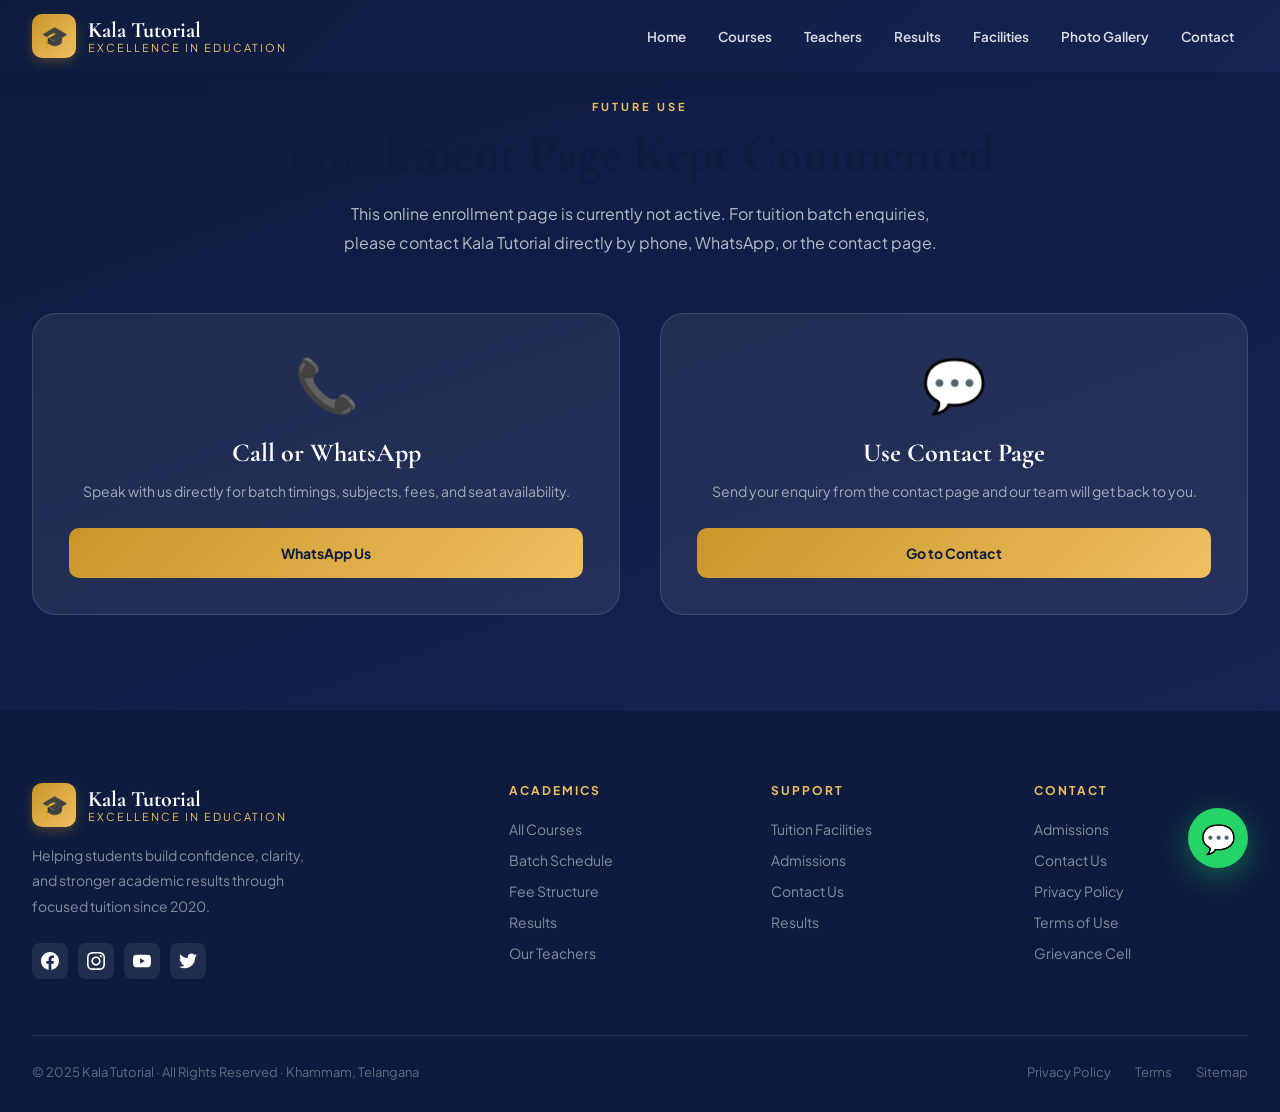
==== commit a04e1481: "do some modifications" ====
--- a/admission.html
+++ b/admission.html
@@ -8,7 +8,7 @@
 <link rel="stylesheet" href="styles.css">
 </head>
 <body>
-<nav id="navbar" class="scrolled">
+<nav id="navbar">
   <div class="nav-inner">
     <a href="index.html" class="nav-logo">
       <div class="nav-logo-icon">&#127891;</div>
@@ -22,10 +22,22 @@
       <a href="facilities.html">Facilities</a>
       <a href="news.html">Photo Gallery</a>
       <a href="contact.html">Contact</a>
-      <!-- <a href="admission.html" class="nav-cta active">Enroll Now</a> -->
+    </div>
+    <div class="hamburger" onclick="toggleMenu()">
+      <span></span><span></span><span></span>
     </div>
   </div>
 </nav>
+<div class="mobile-menu" id="mobileMenu">
+  <a href="courses.html" onclick="toggleMenu()">Courses</a>
+  <a href="teachers.html" onclick="toggleMenu()">Teachers</a>
+  <a href="results.html" onclick="toggleMenu()">Results</a>
+  <a href="facilities.html" onclick="toggleMenu()">Facilities</a>
+  <a href="facilities.html#schedule" onclick="toggleMenu()">Schedule</a>
+  <a href="facilities.html#fees" onclick="toggleMenu()">Fees</a>
+  <a href="news.html" onclick="toggleMenu()">Photo Gallery</a>
+  <a href="contact.html" onclick="toggleMenu()">Contact</a>
+</div>
 
 <section id="admission" style="padding-top:100px">
   <div class="section-inner admission-inner">
@@ -39,7 +51,7 @@
         <div class="portal-icon">&#128222;</div>
         <div class="portal-title">Call or WhatsApp</div>
         <p class="portal-desc">Speak with us directly for batch timings, subjects, fees, and seat availability.</p>
-        <a href="https://wa.me/9177646445" class="btn-primary" style="width:100%;justify-content:center">WhatsApp Us</a>
+        <a href="https://wa.me/919177646445" class="btn-primary" style="width:100%;justify-content:center">WhatsApp Us</a>
       </div>
       <div class="portal-card">
         <div class="portal-icon">&#128172;</div>
@@ -76,7 +88,7 @@
           <div class="form-field"><label class="form-label">Parent Name</label><input class="form-input" type="text" placeholder="Parent / Guardian"></div>
           <div class="form-field"><label class="form-label">Class / Grade</label>
             <select class="form-select"><option value="">Select Class</option><option>Class 1-5</option><option>Class 6</option><option>Class 7</option><option>Class 8</option><option>Class 9</option><option>Class 10</option><option>Class 11 (Science)</option><option>Class 11 (Commerce)</option><option>Class 12 (Science)</option><option>Class 12 (Commerce)</option></select></div>
-          <div class="form-field"><label class="form-label">Phone Number</label><input class="form-input" type="tel" placeholder="+91 77646 46445"></div>
+          <div class="form-field"><label class="form-label">Phone Number</label><input class="form-input" type="tel" placeholder="+91 91776 46445"></div>
           <div class="form-field full"><label class="form-label">Subjects Interested In</label><input class="form-input" type="text" placeholder="e.g. Mathematics, Physics, Chemistry"></div>
           <div class="form-field"><label class="form-label">Preferred Batch</label>
             <select class="form-select"><option>Morning Batch</option><option>Evening Batch</option><option>Weekend Batch</option></select></div>
@@ -110,7 +122,7 @@
           <div class="nav-logo-icon">&#127891;</div>
           <div class="nav-logo-text">Kala Tutorial<span>Excellence in Education</span></div>
         </a>
-        <p class="footer-desc">Helping students build confidence, clarity, and stronger academic results through focused tuition since 2013.</p>
+        <p class="footer-desc">Helping students build confidence, clarity, and stronger academic results through focused tuition since 2020.</p>
         <div class="footer-social">
           <a href="https://facebook.com" target="_blank" class="social-btn" title="Facebook">
             <svg width="18" height="18" fill="currentColor" viewBox="0 0 24 24"><path d="M24 12.073c0-6.627-5.373-12-12-12s-12 5.373-12 12c0 5.99 4.388 10.954 10.125 11.854v-8.385H7.078v-3.47h3.047V9.43c0-3.007 1.792-4.669 4.533-4.669 1.312 0 2.686.235 2.686.235v2.953H15.83c-1.491 0-1.956.925-1.956 1.874v2.25h3.328l-.532 3.47h-2.796v8.385C19.612 23.027 24 18.062 24 12.073z"/></svg>
@@ -140,10 +152,11 @@
       <div class="footer-col">
         <h4>School</h4>
         <ul>
-          <li><a href="facilities.html">Facilities</a></li>
+          <li><a href="facilities.html">Facilities</a>
+      <a href="news.html">Photo Gallery</a></li>
           <li><a href="facilities.html#transport">Transport</a></li>
           <li><a href="index.html#portal">Student Portal</a></li>
-          <li><a href="news.html">Photo Gallery</a></li>
+          <li></li>
           <li><a href="facilities.html#disclosure">Disclosure</a></li>
         </ul>
       </div>
@@ -152,7 +165,7 @@
         <h4>Support</h4>
         <ul>
           <li><a href="facilities.html">Tuition Facilities</a></li>
-          <li><a href="news.html">Photo Gallery</a></li>
+          <li></li>
           <li><a href="admission.html">Admissions</a></li>
           <li><a href="contact.html">Contact Us</a></li>
           <li><a href="results.html">Results</a></li>
@@ -181,7 +194,7 @@
 </footer>
 
 <!-- WHATSAPP BUTTON -->
-<a href="https://wa.me/9177646445" class="whatsapp-btn" target="_blank">
+<a href="https://wa.me/919177646445" class="whatsapp-btn" target="_blank">
   <div class="wa-tooltip">Chat with us!</div>
   &#128172;
 </a>
--- a/styles.css
+++ b/styles.css
@@ -135,8 +135,8 @@
 .teachers-grid{display:grid;grid-template-columns:repeat(auto-fill,minmax(240px,1fr));gap:24px}
 .teacher-card{background:white;border-radius:20px;overflow:hidden;text-align:center;transition:all 0.3s;border:1.5px solid var(--border)}
 .teacher-card:hover{transform:translateY(-4px);box-shadow:var(--shadow)}
-.tc-avatar{height:200px;display:flex;align-items:center;justify-content:center;background:linear-gradient(135deg,var(--gray-light),var(--border));overflow:hidden}
-.tc-img{width:100%;height:100%;object-fit:cover;object-position:top}
+.tc-avatar{height:350px;background:white;overflow:hidden;display:block}
+.tc-img{width:100%;height:100%;object-fit:cover;object-position:top center}
 .tc-body{padding:20px 18px}
 .tc-name{font-family:'Cormorant Garamond',serif;font-size:20px;font-weight:700;color:var(--navy);margin-bottom:4px}
 .tc-subject{font-size:12px;color:var(--gold);font-weight:700;letter-spacing:1px;text-transform:uppercase;margin-bottom:8px}
@@ -191,7 +191,9 @@
 .gallery-visual::before{content:'';position:absolute;inset:16px;border-radius:22px;border:1px solid rgba(255,255,255,0.18);background:linear-gradient(180deg,rgba(255,255,255,0.08),rgba(255,255,255,0))}
 .gallery-visual::after{content:'';position:absolute;width:180px;height:180px;border-radius:50%;right:-36px;top:-42px;background:rgba(255,255,255,0.12);filter:blur(2px)}
 .gallery-badge{position:absolute;top:24px;left:24px;padding:8px 14px;border-radius:999px;background:rgba(255,255,255,0.14);border:1px solid rgba(255,255,255,0.2);color:white;font-size:11px;font-weight:700;letter-spacing:1.2px;text-transform:uppercase;backdrop-filter:blur(10px)}
-.gallery-icon-wrap{position:relative;z-index:1;width:88px;height:88px;border-radius:24px;background:rgba(255,255,255,0.16);border:1px solid rgba(255,255,255,0.18);display:flex;align-items:center;justify-content:center;font-size:40px;backdrop-filter:blur(8px);box-shadow:0 18px 32px rgba(0,0,0,0.18)}
+.gallery-icon-wrap{position:relative;z-index:2;width:88px;height:88px;border-radius:24px;background:rgba(255,255,255,0.16);border:1px solid rgba(255,255,255,0.18);display:flex;align-items:center;justify-content:center;font-size:40px;backdrop-filter:blur(8px);box-shadow:0 18px 32px rgba(0,0,0,0.18)}
+.gallery-image{position:absolute;inset:0;width:100%;height:100%;object-fit:cover;z-index:1}
+.gallery-item.has-photo .gallery-visual::before, .gallery-item.has-photo .gallery-visual::after{display:none}
 .gallery-body{padding:22px 22px 24px;background:white}
 .gallery-kicker{font-size:11px;font-weight:700;letter-spacing:1.8px;text-transform:uppercase;color:var(--gold);margin-bottom:10px}
 .gallery-title{font-family:'Cormorant Garamond',serif;font-size:28px;font-weight:700;line-height:1.12;color:var(--navy);margin-bottom:12px}
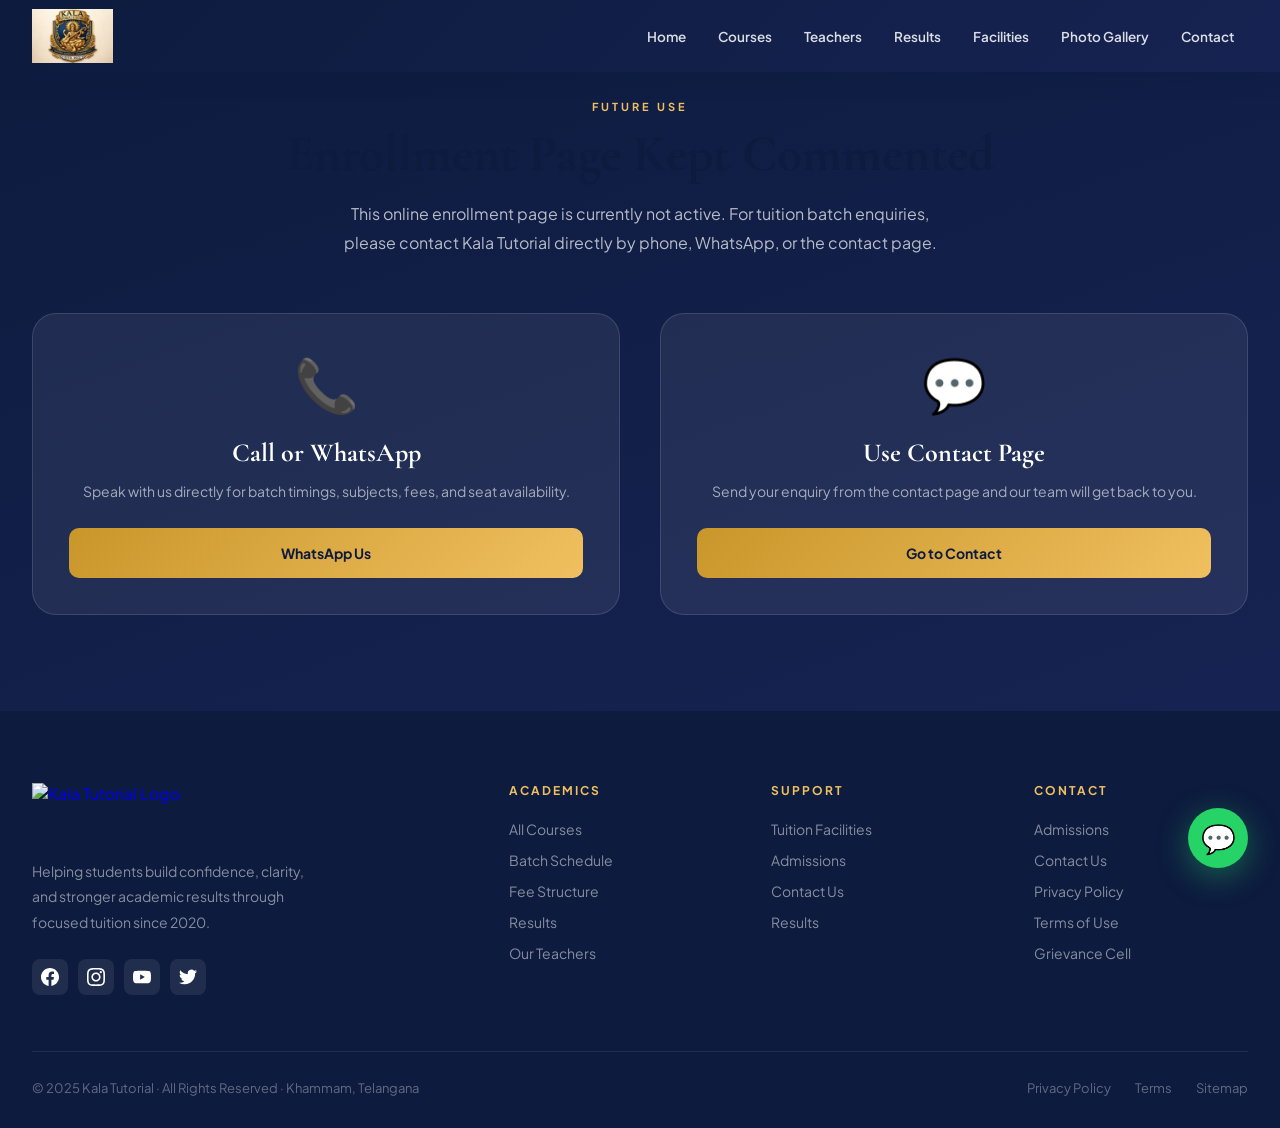
==== commit 82fc6176: "change logo" ====
--- a/admission.html
+++ b/admission.html
@@ -10,10 +10,7 @@
 <body>
 <nav id="navbar">
   <div class="nav-inner">
-    <a href="index.html" class="nav-logo">
-      <div class="nav-logo-icon">&#127891;</div>
-      <div class="nav-logo-text">Kala Tutorial<span>Excellence in Education</span></div>
-    </a>
+    <a href="index.html" class="nav-logo"><img src="Kala tutorial logo.jpeg" alt="Kala Tutorial Logo" class="nav-logo-img"></a>
     <div class="nav-links">
       <a href="index.html">Home</a>
       <a href="courses.html">Courses</a>
@@ -118,10 +115,7 @@
   <div class="footer-inner">
     <div class="footer-top">
       <div class="footer-brand">
-        <a href="index.html" class="nav-logo" style="margin-bottom:16px">
-          <div class="nav-logo-icon">&#127891;</div>
-          <div class="nav-logo-text">Kala Tutorial<span>Excellence in Education</span></div>
-        </a>
+        <a href="index.html" class="nav-logo" style="margin-bottom:16px"><img src="Kala tutorial logo.png" alt="Kala Tutorial Logo" class="nav-logo-img"></a>
         <p class="footer-desc">Helping students build confidence, clarity, and stronger academic results through focused tuition since 2020.</p>
         <div class="footer-social">
           <a href="https://facebook.com" target="_blank" class="social-btn" title="Facebook">
--- a/styles.css
+++ b/styles.css
@@ -1,19 +1,19 @@
 
 :root {
-  --navy: #0d1b3e;
-  --navy-light: #162352;
-  --gold: #c9962a;
-  --gold-light: #f0c060;
-  --cream: #fdf9f3;
-  --white: #ffffff;
-  --gray: #6b7280;
-  --gray-light: #f3f0eb;
-  --green: #1a7a4a;
-  --red: #c0392b;
-  --text: #1a1a2e;
-  --border: #e2dbd0;
-  --shadow: 0 8px 40px rgba(13,27,62,0.10);
-  --shadow-gold: 0 8px 32px rgba(201,150,42,0.18);
+ --navy: #0d1b3e;
+ --navy-light: #162352;
+ --gold: #c9962a;
+ --gold-light: #f0c060;
+ --cream: #fdf9f3;
+ --white: #ffffff;
+ --gray: #6b7280;
+ --gray-light: #f3f0eb;
+ --green: #1a7a4a;
+ --red: #c0392b;
+ --text: #1a1a2e;
+ --border: #e2dbd0;
+ --shadow: 0 8px 40px rgba(13,27,62,0.10);
+ --shadow-gold: 0 8px 32px rgba(201,150,42,0.18);
 }
 
 *,*::before,*::after{box-sizing:border-box;margin:0;padding:0}
@@ -34,6 +34,10 @@
 .nav-logo-icon{width:44px;height:44px;background:linear-gradient(135deg,var(--gold),var(--gold-light));border-radius:10px;display:flex;align-items:center;justify-content:center;font-size:22px;flex-shrink:0;box-shadow:0 4px 12px rgba(201,150,42,0.3)}
 .nav-logo-text{font-family:'Cormorant Garamond',serif;font-size:22px;font-weight:700;color:white;line-height:1.1}
 .nav-logo-text span{display:block;font-size:11px;font-family:'Plus Jakarta Sans',sans-serif;font-weight:400;color:var(--gold-light);letter-spacing:2px;text-transform:uppercase}
+.nav-logo-img{height:54px;width:auto;display:block;transition:all 0.3s ease}
+#navbar.scrolled .nav-logo-img{height:48px}
+.footer-brand .nav-logo-img{height:60px}
+
 .nav-links{display:flex;align-items:center;gap:4px}
 .nav-links a{color:rgba(255,255,255,0.85);text-decoration:none;font-size:13.5px;font-weight:600;padding:8px 14px;border-radius:8px;transition:all 0.2s;position:relative}
 .nav-links a:hover{color:white;background:rgba(255,255,255,0.15)}
@@ -379,30 +383,41 @@
 
 /* ===== RESPONSIVE ===== */
 @media(max-width:1024px){
-  .hero-inner,.results-grid,.admission-grid,.contact-grid,.portal-grid,.footer-top{grid-template-columns:1fr}
-  .founder-layout{grid-template-columns:1fr;gap:32px}
-  .hero-visual{display:none}
-  .gallery-grid{grid-template-columns:repeat(2,minmax(0,1fr));grid-auto-rows:auto}
-  .gallery-item,.gallery-item.large,.gallery-item.medium{grid-column:span 1;grid-row:auto}
-  .footer-top{grid-template-columns:1fr 1fr}
+ .hero-inner,.results-grid,.admission-grid,.contact-grid,.portal-grid,.footer-top{grid-template-columns:1fr}
+ .founder-layout{grid-template-columns:1fr;gap:32px}
+ .hero-visual{display:none}
+ .gallery-grid{grid-template-columns:repeat(2,minmax(0,1fr));grid-auto-rows:auto}
+ .gallery-item,.gallery-item.large,.gallery-item.medium{grid-column:span 1;grid-row:auto}
+ .footer-top{grid-template-columns:1fr 1fr}
 }
 @media(max-width:640px){
-  section{padding:64px 20px}
-  #founder{padding-top:104px}
-  .founder-meta-grid{grid-template-columns:1fr}
-  .founder-lead{font-size:16px}
-  .founder-text{font-size:14px}
-  .nav-links{display:none}
-  .hamburger{display:flex}
-  .form-grid{grid-template-columns:1fr}
-  .form-field.full{grid-column:span 1}
-  .hero-stats{flex-wrap:wrap;gap:20px}
-  .gallery-grid{grid-template-columns:1fr}
-  .gallery-visual{min-height:190px}
-  .gallery-title{font-size:24px}
-  .gallery-item:not(.large) .gallery-title{font-size:22px}
-  .footer-top{grid-template-columns:1fr}
-  .schedule-table{font-size:12px}
-  .schedule-table th,.schedule-table td{padding:10px 12px}
+ section{padding:64px 20px}
+ #founder{padding-top:104px}
+ .founder-meta-grid{grid-template-columns:1fr}
+ .founder-lead{font-size:16px}
+ .founder-text{font-size:14px}
+ .nav-links{display:none}
+ .hamburger{display:flex}
+ .form-grid{grid-template-columns:1fr}
+ .form-field.full{grid-column:span 1}
+ .hero-stats{flex-wrap:wrap;gap:20px}
+ .gallery-grid{grid-template-columns:1fr}
+ .gallery-visual{min-height:190px}
+ .gallery-title{font-size:24px}
+ .gallery-item:not(.large) .gallery-title{font-size:22px}
+ .footer-top{grid-template-columns:1fr}
+ .schedule-table{font-size:12px}
+ .schedule-table th,.schedule-table td{padding:10px 12px}
 }
 
+
+/* ===== ZOOM MODAL ===== */
+.zoom-modal{position:fixed;inset:0;background:rgba(13,27,62,0.95);display:none;align-items:center;justify-content:center;z-index:9999;padding:20px;backdrop-filter:blur(10px)}
+.zoom-modal.open{display:flex}
+.zoom-content{max-width:95%;max-height:90vh;border-radius:12px;box-shadow:0 24px 80px rgba(0,0,0,0.5);transform:scale(0.9);transition:transform 0.3s cubic-bezier(0.34, 1.56, 0.64, 1)}
+.zoom-modal.open .zoom-content{transform:scale(1)}
+.zoom-close{position:absolute;top:30px;right:30px;width:50px;height:50px;border-radius:50%;background:rgba(255,255,255,0.1);border:1px solid rgba(255,255,255,0.2);color:white;font-size:24px;display:flex;align-items:center;justify-content:center;cursor:pointer;transition:all 0.2s}
+.zoom-close:hover{background:var(--gold);color:var(--navy);transform:rotate(90deg)}
+.tc-avatar{}
+.tc-img{width:100%;height:100%;object-fit:cover;object-position:top center}
+.teacher-card:hover .tc-img{width:100%;height:100%;object-fit:cover;object-position:top center}
